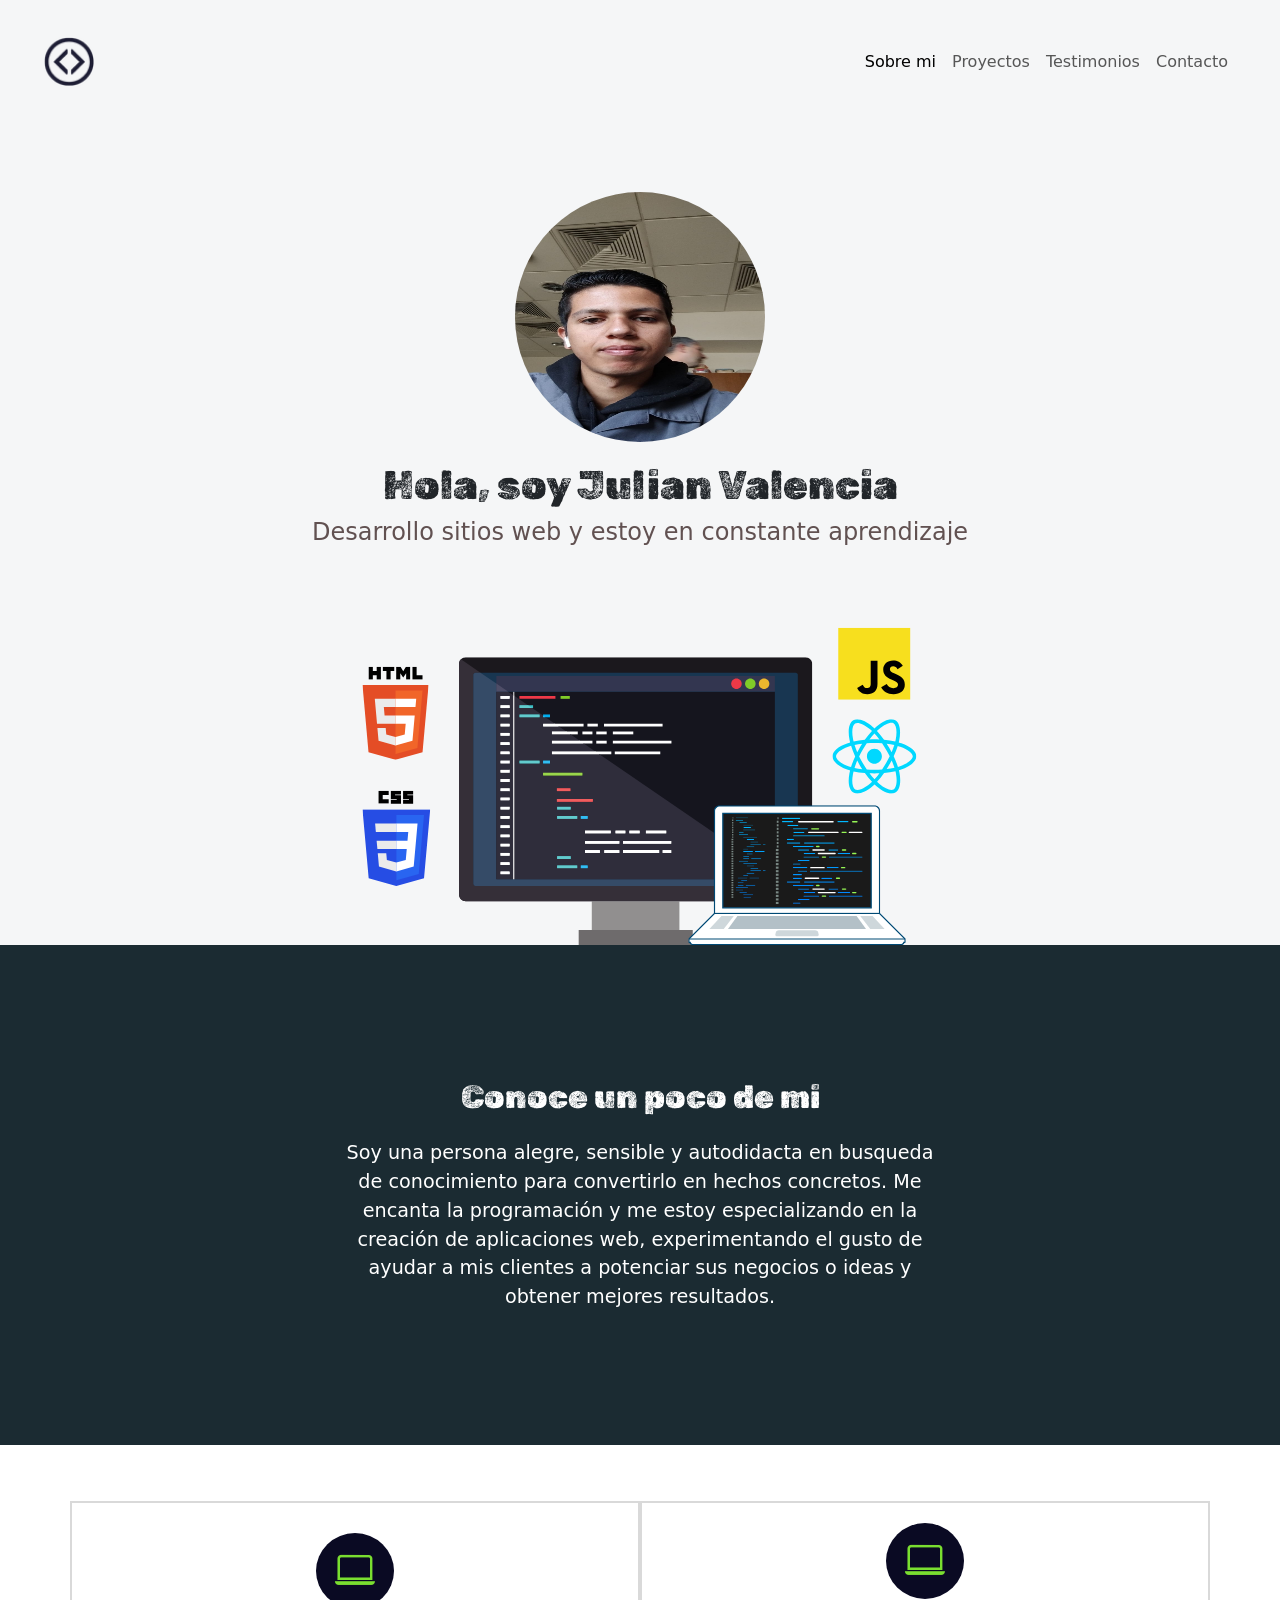
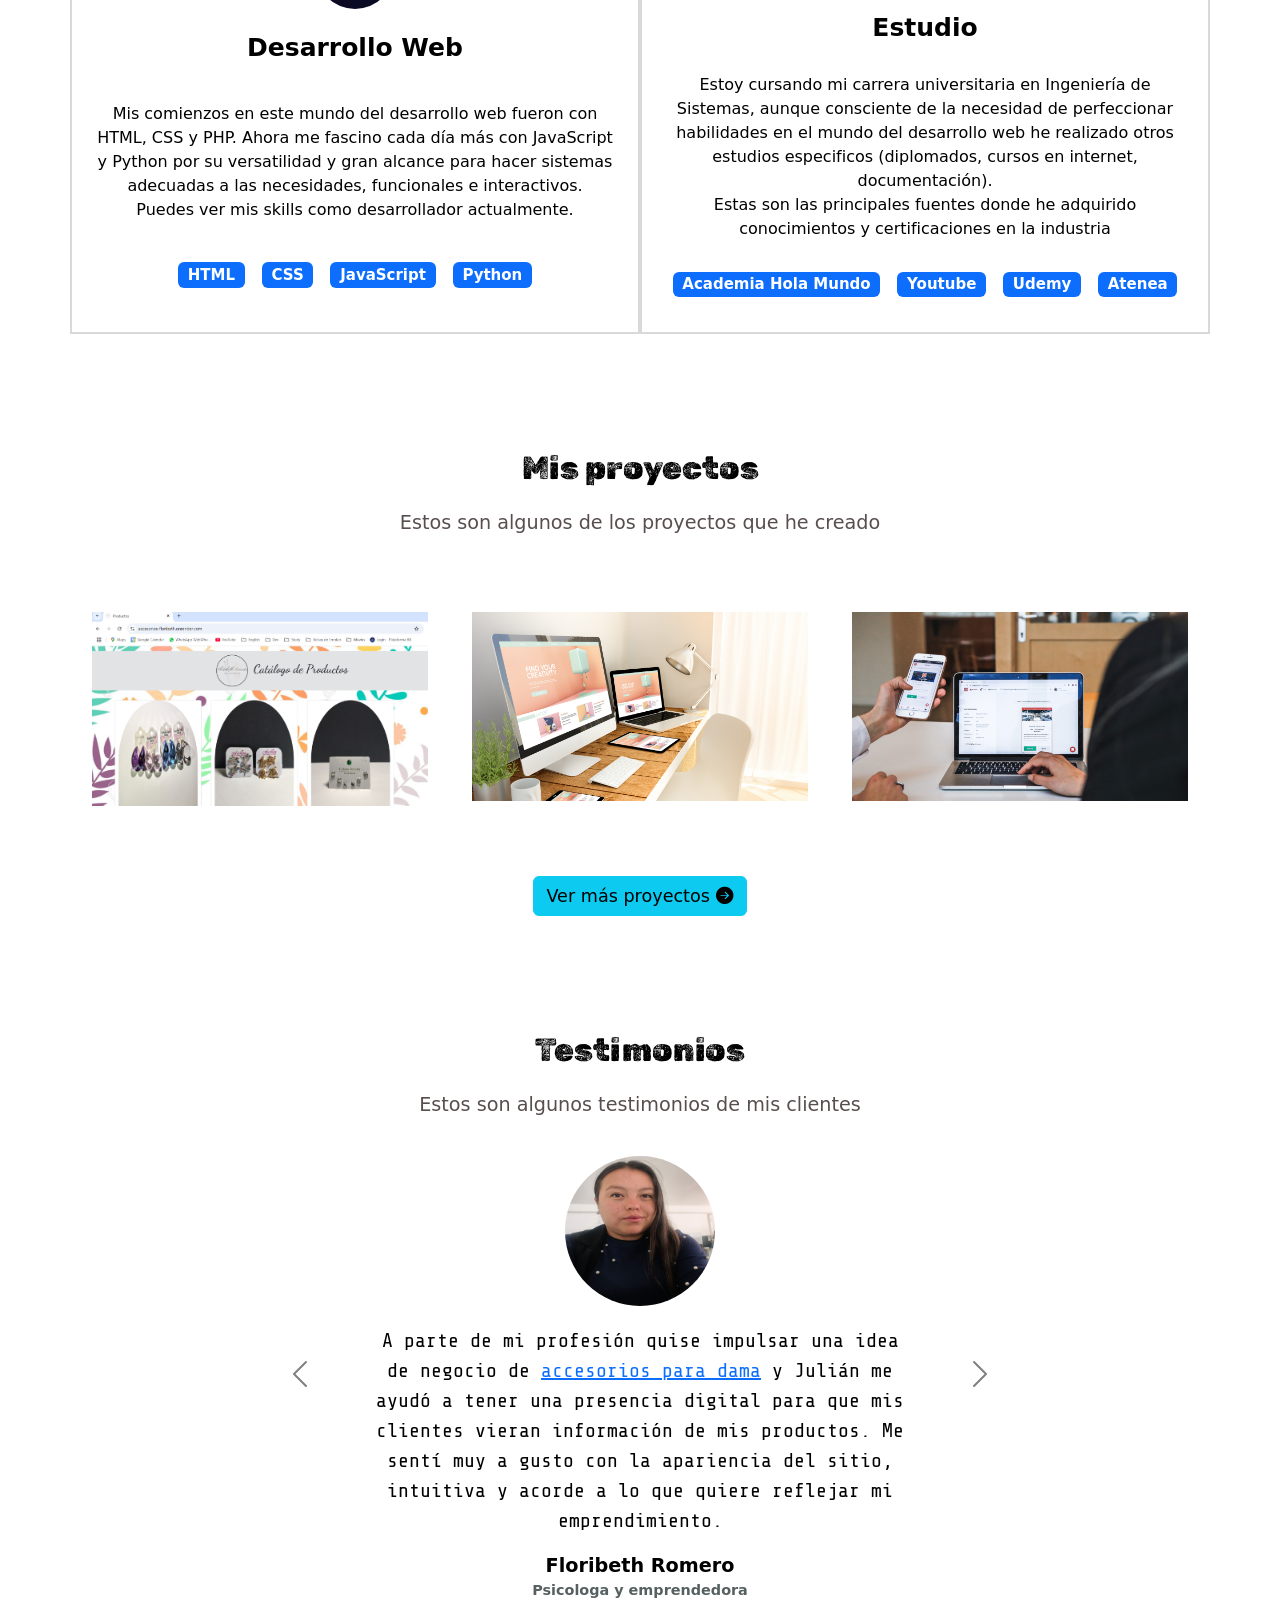
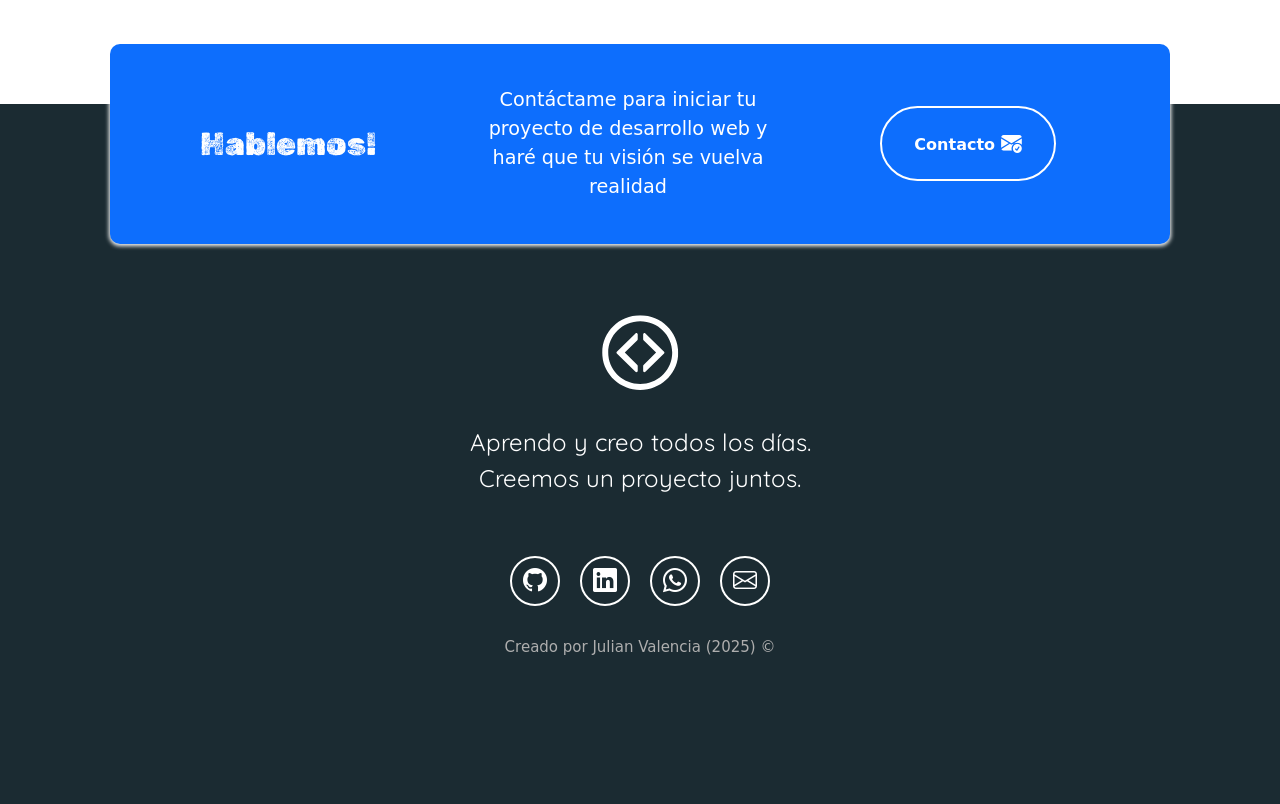
==== index.html @ 90397f1c "primer commit" ====
<!DOCTYPE html>
<html lang="es">
<head>
    <meta charset="UTF-8">
    <meta name="author" content="Julian Valencia">
    <meta name="description" content="Portafolio de desarrollo web de Julian Valencia">
    <meta name="keywords" content="HTML, CSS, JavaScript, React">
    <meta name="viewport" content="width=device-width, initial-scale=1.0">
    <title>Julian Valencia | Desarrollo Web FrontEnd</title>
    <link rel="icon" type="image/x-icon" href="imagenes/icono.png">
    <link rel="shortcut icon" href="img/icono.png" type="image/x-icon">
    <link href="https://cdn.jsdelivr.net/npm/bootstrap@5.3.7/dist/css/bootstrap.min.css" rel="stylesheet" integrity="sha384-LN+7fdVzj6u52u30Kp6M/trliBMCMKTyK833zpbD+pXdCLuTusPj697FH4R/5mcr" crossorigin="anonymous">
    <link rel="stylesheet" href="https://cdn.jsdelivr.net/npm/bootstrap-icons@1.13.1/font/bootstrap-icons.min.css">
    <link rel="stylesheet" href="style.css">
    <link rel="preconnect" href="https://fonts.googleapis.com">
    <link rel="preconnect" href="https://fonts.gstatic.com" crossorigin>
    <link href="https://fonts.googleapis.com/css2?family=Quicksand:wght@500&family=Rubik+Dirt&family=Share+Tech+Mono&display=swap" rel="stylesheet">
</head>
<body>
    <!-- navbar -->
<nav class="navbar navbar-expand-md navbar-light">
  <div class="container-fluid">
    <button class="navbar-toggler" type="button" data-bs-toggle="collapse" data-bs-target="#navbar-toggler" aria-controls="navbarTogglerDemo01" aria-expanded="false" aria-label="Toggle navigation">
      <span class="navbar-toggler-icon"></span>
    </button>
    <div class="collapse navbar-collapse" id="navbar-toggler">
      <a class="navbar-brand" href="#">
        <img src="imagenes/icono.png" width="50" alt="logo de la pagina web">
      </a>
      <ul class="navbar-nav d-flex justify-content-center align-items-center">
        <li class="nav-item">
          <a class="nav-link active" aria-current="page" href="#">Sobre mi</a>
        </li>
        <li class="nav-item">
          <a class="nav-link" href="#proyectos">Proyectos</a>
        </li>
        <li class="nav-item">
          <a class="nav-link" href="#testimonios">Testimonios</a>
        </li>
        <li class="nav-item">
          <a class="nav-link" href="#contactos">Contacto</a>
        </li>
      </ul>
    </div>
  </div>
</nav>

<!-- Seccion Hero -->
 <section class="hero align-items-stretch">
    <div class="hero-principal d-flex flex-column justify-content-center align-items-center">
        <img class="hero-imagen-desarrollador" src="imagenes/foto_mia.jpg" alt="Foto de Julian Valencia">
        <h1>Hola, soy Julian Valencia</h1>
        <h2>Desarrollo sitios web y estoy en constante aprendizaje</h2>
    </div>
    <div class="hero-inferior">
      <img class="hero-inferior-imagen img-fluid"  src="imagenes/hero-inferior.svg" alt="Monitor, laptop y logos de HTML, CSS, JavaScript y React">
    </div>
    <!-- Sobre mi -->
 <section class="sobre-mi seccion-oscura">
  <div class="contenedor">
    <h2 class="seccion-titulo">Conoce un poco de mi</h2>
    <p class="seccion-texto">Soy una persona alegre, sensible y autodidacta en busqueda de conocimiento para convertirlo en hechos concretos. Me encanta la programación y me estoy especializando en la creación de aplicaciones web, experimentando el gusto de ayudar a mis clientes a potenciar sus negocios o ideas y obtener mejores resultados.</p>
  </div>
 </section>
 <!-- Experiencia -->
  <section class="experiencia seccion-clara">
    <div class="container text-center">
      <div class="row">
        <div class="columna col-12 col-md-6 mt-3">
          <i class="bi bi-laptop"></i>
          <p class=" experiencia-titulo">Desarrollo Web</p> 
          <p>Mis comienzos en este mundo del desarrollo web fueron con HTML, CSS y PHP. Ahora me fascino cada día más con JavaScript y Python por su versatilidad y gran alcance para hacer sistemas adecuadas a las necesidades, funcionales e interactivos.<br>Puedes ver mis skills como desarrollador actualmente.</p>
          <div class="badges-contenedor">
            <span class="badge text-bg-primary">HTML</span>
            <span class="badge text-bg-primary">CSS</span>
            <span class="badge text-bg-primary">JavaScript</span>
            <span class="badge text-bg-primary">Python</span>
          </div>
        </div>
        <div class="columna col-12 col-md-6 mt-3">
          <i class="bi bi-laptop"></i>
          <p class="experiencia-titulo">Estudio</p> 
          <p>Estoy cursando mi carrera universitaria en Ingeniería de Sistemas, aunque consciente de la necesidad de perfeccionar habilidades en el mundo del desarrollo web he realizado otros estudios especificos (diplomados, cursos en internet, documentación).<br> Estas son las principales fuentes donde he adquirido conocimientos y certificaciones en la industria</p>
          <div class="badges-contenedor">
            <span class="badge text-bg-primary">Academia Hola Mundo</span>
            <span class="badge text-bg-primary">Youtube</span>
            <span class="badge text-bg-primary">Udemy</span>
            <span class="badge text-bg-primary">Atenea</span>
          </div>
        </div>
      </div>
    </div>
  </section>
  <!-- Proyectos -->
   <section class="proyectos-recientes seccion-clara d-flex flex-column" id="proyectos">
    <h2 class="seccion-titulo texto-negro">Mis proyectos</h2>
    <h3 class="seccion-descripcion">Estos son algunos de los proyectos que he creado</h3>
    <!-- Galeria de proyectos -->
     <div class="container text-center proyectos-contenedor">
      <div class="row">
        <div class="col-12 col-md-6 col-lg-4">
          <div class="proyecto">
            <img src="imagenes/catalogo_accesorios.png" alt="Catáloogo - accesorios Floribeth">
            <div class="overlay">
              <p>Catálogo - accesorios Floribeth</p>
              <div class="iconos-contenedor">
                <a href="https://github.com/JulianValencia96/catalogo_accesorios" target="_blank" rel="noopener noreferrer">
                  <i class="bi bi-github"></i>
                </a>
                <a href="https://accesorios-floribeth.onrender.com/" target="_blank" rel="noopener noreferrer">
                  <i class="bi bi-laptop"></i>
                </a>
              </div>
            </div>
          </div>
        </div>
        <div class="col-12 col-md-6 col-lg-4">
          <div class="proyecto">
            <img src="imagenes/proyecto2.png" alt="Proyecto 1">
            <div class="overlay">
              <p>Proyecto 2</p>
              <div class="iconos-contenedor">
                <a href="https://github.com/" target="_blank" rel="noopener noreferrer">
                  <i class="bi bi-github"></i>
                </a>
                <a href="https://www.freecodecamp.org/espanol/" target="_blank" rel="noopener noreferrer">
                  <i class="bi bi-laptop"></i>
                </a>
              </div>
            </div>
          </div>
        </div>
        <div class="col-12 col-md-6 col-lg-4">
          <div class="proyecto">
            <img src="imagenes/proyecto3.png" alt="Proyecto 1">
            <div class="overlay">
              <p>Proyecto 3</p>
              <div class="iconos-contenedor">
                <a href="https://github.com/" target="_blank" rel="noopener noreferrer">
                  <i class="bi bi-github"></i>
                </a>
                <a href="https://www.freecodecamp.org/espanol/" target="_blank" rel="noopener noreferrer">
                  <i class="bi bi-laptop"></i>
                </a>
              </div>
            </div>
          </div>
        </div>

        </div>
      </div>
     <a href="https://github.com/JulianValencia96" target="_blank" rel="noopener noreferrer">
       <button type="button" class="btn btn-info">Ver más proyectos <i class="bi bi-arrow-right-circle-fill"></i> </button>  
     </a>
  </section>

  <!-- Testimonios -->
   <section class="testimonios seccion-clara" id="testimonios">
    <h2 class="seccion-titulo">Testimonios</h2>
    <h3 class="seccion-descripcion">Estos son algunos testimonios de mis clientes</h3>

    <!-- Carrousel -->
<div id="testimonios-carrusel" class="carousel carousel-dark slide" data-bs-ride="carousel">
  <div class="carousel-inner">
    <div class="carousel-item active">
      <div class="container">
        <img src="imagenes/flory.jpeg" alt="Foto de Gino" class="testimonio-imagen rounded-circle">
        <p class="testimonio-texto">A parte de mi profesión quise impulsar una idea de negocio de <a href="https://accesorios-floribeth.onrender.com/" target="_blank" rel="noopener noreferrer">accesorios para dama</a> y Julián me ayudó a tener una presencia digital para que mis clientes vieran información de mis productos. Me sentí muy a gusto con la apariencia del sitio, intuitiva y acorde a lo que quiere reflejar mi emprendimiento.</p>
        <div class="testimonio-info">
          <p class="cliente">Floribeth Romero</p>
          <p class="cargo">Psicologa y emprendedora</p>
        </div>
      </div>
    </div>
  </div>
  <button class="carousel-control-prev" type="button" data-bs-target="#testimonios-carrusel" data-bs-slide="prev">
    <span class="carousel-control-prev-icon" aria-hidden="true"></span>
    <span class="visually-hidden">Anterior</span>
  </button>
  <button class="carousel-control-next" type="button" data-bs-target="#testimonios-carrusel" data-bs-slide="next">
    <span class="carousel-control-next-icon" aria-hidden="true"></span>
    <span class="visually-hidden">Siguiente</span>
  </button>
</div>
   </section>

<!-- Contacto -->

<section class="contacto seccion-oscura" id="contactos">
  <div class="container">
    <div class="container text-center rectangulo d-flex justify-content-evently">
      <div class="row">
        <div class="col-12 col-md-4 seccion-titulo">
          Hablemos!
        </div>
        <div class="col-12 col-md-4 descripcion">
          Contáctame para iniciar tu proyecto de desarrollo web y haré que tu visión se vuelva realidad
        </div>
        <div class="col-12 col-md-4">
          <a href="mailto:valencia210996@gmail.com">
            <button type="button">
              Contacto <i class="bi bi-envelope-check-fill"></i>
            </button>
          </a>
        </div>
      </div>
    </div>
  </div>
</section>

<!-- Footer -->

<footer class="seccion-oscura d-flex flex-column align-items-center justify-center">
  <img src="imagenes/icono-blanco.svg" alt="logo del portafolio" class="footer-logo">
  <p class="footer-texto text-center">Aprendo y creo todos los días.<br>Creemos un proyecto juntos.</p>
  <div class="iconos-redes-sociales d-flex flex-wrap align-items-center justify-content-center">
    <a href="https://github.com/JulianValencia96" target="_blank" rel="noopener noreferrer">
      <i class="bi bi-github"></i>
    </a>
    <a href="https://www.linkedin.com/in/julian-valencia-5ba66812a/" target="_blank" rel="noopener noreferrer">
      <i class="bi bi-linkedin"></i>
    </a>
    <a href="https://wa.me/573026881981" rel="noopener noreferrer">
      <i class="bi bi-whatsapp"></i>
    </a>
    <a href="mailto:valencia210996@gmail.com" target="_blank" rel="noopener noreferrer">
      <i class="bi bi-envelope"></i>
    </a>
  </div>
  <div class="derechos-de-autor">Creado por Julian Valencia (2025) &#169;</div>
</footer>



<script src="https://cdn.jsdelivr.net/npm/bootstrap@5.3.7/dist/js/bootstrap.bundle.min.js" integrity="sha384-ndDqU0Gzau9qJ1lfW4pNLlhNTkCfHzAVBReH9diLvGRem5+R9g2FzA8ZGN954O5Q" crossorigin="anonymous"></script>    
</body>
</html>
---- style.css ----
/* Barra de navegacion */

.navbar{
    padding: 2rem;
    background-color: #f5f6f7;
}
.navbar-collapse{
    align-items: center;
    justify-content: space-between;
}

/* Estilos generales */

section{
    display: flex;
    flex-direction: column;
    align-items: center;
    justify-content: center;
}

h1{
    font-size: 2.5rem;
    font-family: "Rubik Dirt", system-ui;
    font-weight: 400;
    font-style: normal;

}

.seccion-oscura{
    color:white;
    background-color: #1b2b32;
}

.seccion-clara{
    color: black;
    background-color: white;
}

.seccion-titulo{
    font-size: 2rem;
    padding: 15px 0;
    font-family: 'Rubik Dirt', cursive;
}

.seccion-descripcion{
    font-size: 1.2rem;
    color: #584e4e;
}

.seccion-texto{
    font-size: 1.2rem;
}

.btn-info{
    font-size: 1.1rem;
    margin: 20px;
}

.texto-negro{
    color: black;
}
.texto-blanco{
    color: white;
}


/* Seccion hero */

.hero{
    background-color: #f5f6f7;
    min-height: 450px;
    text-align: center;

}

.hero-principal{
    padding: 3rem;
}

.hero-imagen-desarrollador{
    width: 250px;
    height: 250px;
    border-radius: 50%;
    margin: 20px;
   
}

.hero-principal h2{
    font-size: 1.5rem;
    color: #615151;
}


.sobre-mi{
    height: 500px;
    padding: 10px;
}

.sobre-mi .contenedor{
    max-width: 600px;
    text-align: center;
}

/* Experiencia */

.experiencia{
    padding: 40px 40px 60px 40px;
}

.experiencia .columna{
    padding: 20px;
    border: 2px solid #8080804d;
    display: flex;
    flex-direction: column;
    align-items: center;
    justify-content: space-evenly;
    transition: all 0.2s ease-in;
}

.experiencia .columna:hover{
    color: white;
    background-color: black;
}

.experiencia i{
    font-size: 2.5rem;
    color: #7ade30;
    background-color: #0a0a23;
    padding: 8px 19px;
    border-radius: 50%;
}

.experiencia-titulo{
    font-size: 25px;
    font-weight: bold;
    padding: 10px 0;
}

.badges-contenedor{
    font-size: 20px;
    font-weight: bold;
    margin: 10px 0;
}

.badge{
    margin:5px;
}

/* Proyectos */

.proyectos-recientes{
    padding: 40px;
}
.proyectos-recientes img{
    height: 100%;
    width: 100%;
    padding: 10px;
    border-radius: 10px;
    display: block;
    transition: all 0.2s ease;
}

.proyectos-contenedor{
    padding-top:60px;
    margin-bottom: 40px;
}

.overlay{
    transition: all 0.2s ease;
    opacity: 0;
    position: absolute;
    top: 50%;
    left:50%;
    transform: translate(-50%, -50%);
    text-align: center;
    
}

.overlay p{
    font-size: 25px;
    font-weight: bold;
    margin-bottom: 0;
}
.proyecto{
    position: relative;
}

.proyecto:hover img{
    opacity:0.2;
}
.proyecto:hover .overlay{
    opacity:1;
}

.overlay .iconos-contenedor{
    display: flex;
}
.overlay i{
    color: black;
    font-size: 60px;
    margin:10px;
}

.testimonios{
    padding: 40px 40px 80px 40px;
}

.testimonios .carousel{
    max-width: 800px;
}

.carousel-item{
    height: 500px;
}

.carousel-item .container{
    width: 100%;
    height: 100%;
    display: flex;
    flex-direction: column;
    align-items: center;
    justify-content: center;
}

.testimonio-imagen{
    height: 150px;
    width: 150px;
    margin: 10px 10px 20px 10px;
}

.testimonio-texto{
    max-width: 70%;
    font-size: 20px;
    text-align: center;
    font-family: "Share Tech Mono", monospace;
    font-weight: 400;
    font-style: normal;

}

.testimonio-info{
    font-weight: bold;
    text-align: center;
}

.testimonio-info p{
    margin-bottom: 0;
}

.testimonio-footer .cliente{
    font-size: 1.2rem;
}

.testimonio-info .cliente{
    font-size:1.2rem;
}

.testimonio-info .cargo{
    font-size: 0.9rem;
    color: #566060;
}

/* Contacto */

.contacto .container{
    max-width: 1100px;
    min-height: 200px;
    padding: 20px;
}

.contacto .rectangulo{
    margin-top: -5rem;
    background-color: rgb(13, 110, 253);
    border-radius: 10px;
    box-shadow: 0px 1px 4px 1px white;
}

.contacto .row{
    width: 100%;
    display: flex;
    align-items: center;
}

.contacto .descripcion{
    color: white;
    font-size: 1.2rem;
}

.contacto button{
    color:white;
    font-weight: bold;
    background-color: transparent;
    border: 2px solid white;
    padding: 1.25em 2em;
    margin: 10px;
    border-radius:100px;
    transition: all 0.2s ease-in-out;
}

.contacto button:hover{
    background-color: white;
    color: black;
}

.contacto button i{
    color: white;
    font-size: 1.3rem;
    transition: all 0.2s ease-in-out;
}

.contacto button:hover i{
    color: black;
}

/* Footer */

footer{
    min-height: 500px;
}

.footer-logo{
    height: 80px;
    width: 80px;
    margin: 10px;
}

.footer-texto{
    font-size: 1.5rem;
    padding: 20px;
    margin-bottom: 30px;
    font-family: "Quicksand", sans-serif;
}

.iconos-redes-sociales a{
    width: 50px;
    height: 50px;
    display: flex;
    align-items: center;
    justify-content: center;
    padding: 2px;
    margin: 10px;
    border: 2px solid white;
    border-radius: 50%;
    transition: all 0.2s ease-in;
}

.iconos-redes-sociales i{
    color: white;
    font-size: 1.5rem;
    transition: all 0.2s ease-in;

}

.iconos-redes-sociales a:hover{
    background-color: white;
    border: 2px solid rgb(13, 110, 253);
}

.iconos-redes-sociales a:hover i{
    color: black;
}

.derechos-de-autor{
    font-size: 15px;
    color: #aeaeae;
    padding: 20px;
}

/* Adaptable (responsivo) */

@media screen and (max-width: 400px){
    .overlay p{
        font-size: 18px;
    }
    .overlay i{
        font-size: 40px;
    }
}

@media screen and (max-width: 767px){
    .navbar-brand{
        display: none;
    }
}
@media screen and (min-width: 700px){
    .hero-inferior-imagen{
        max-width: 600px;
    }
}
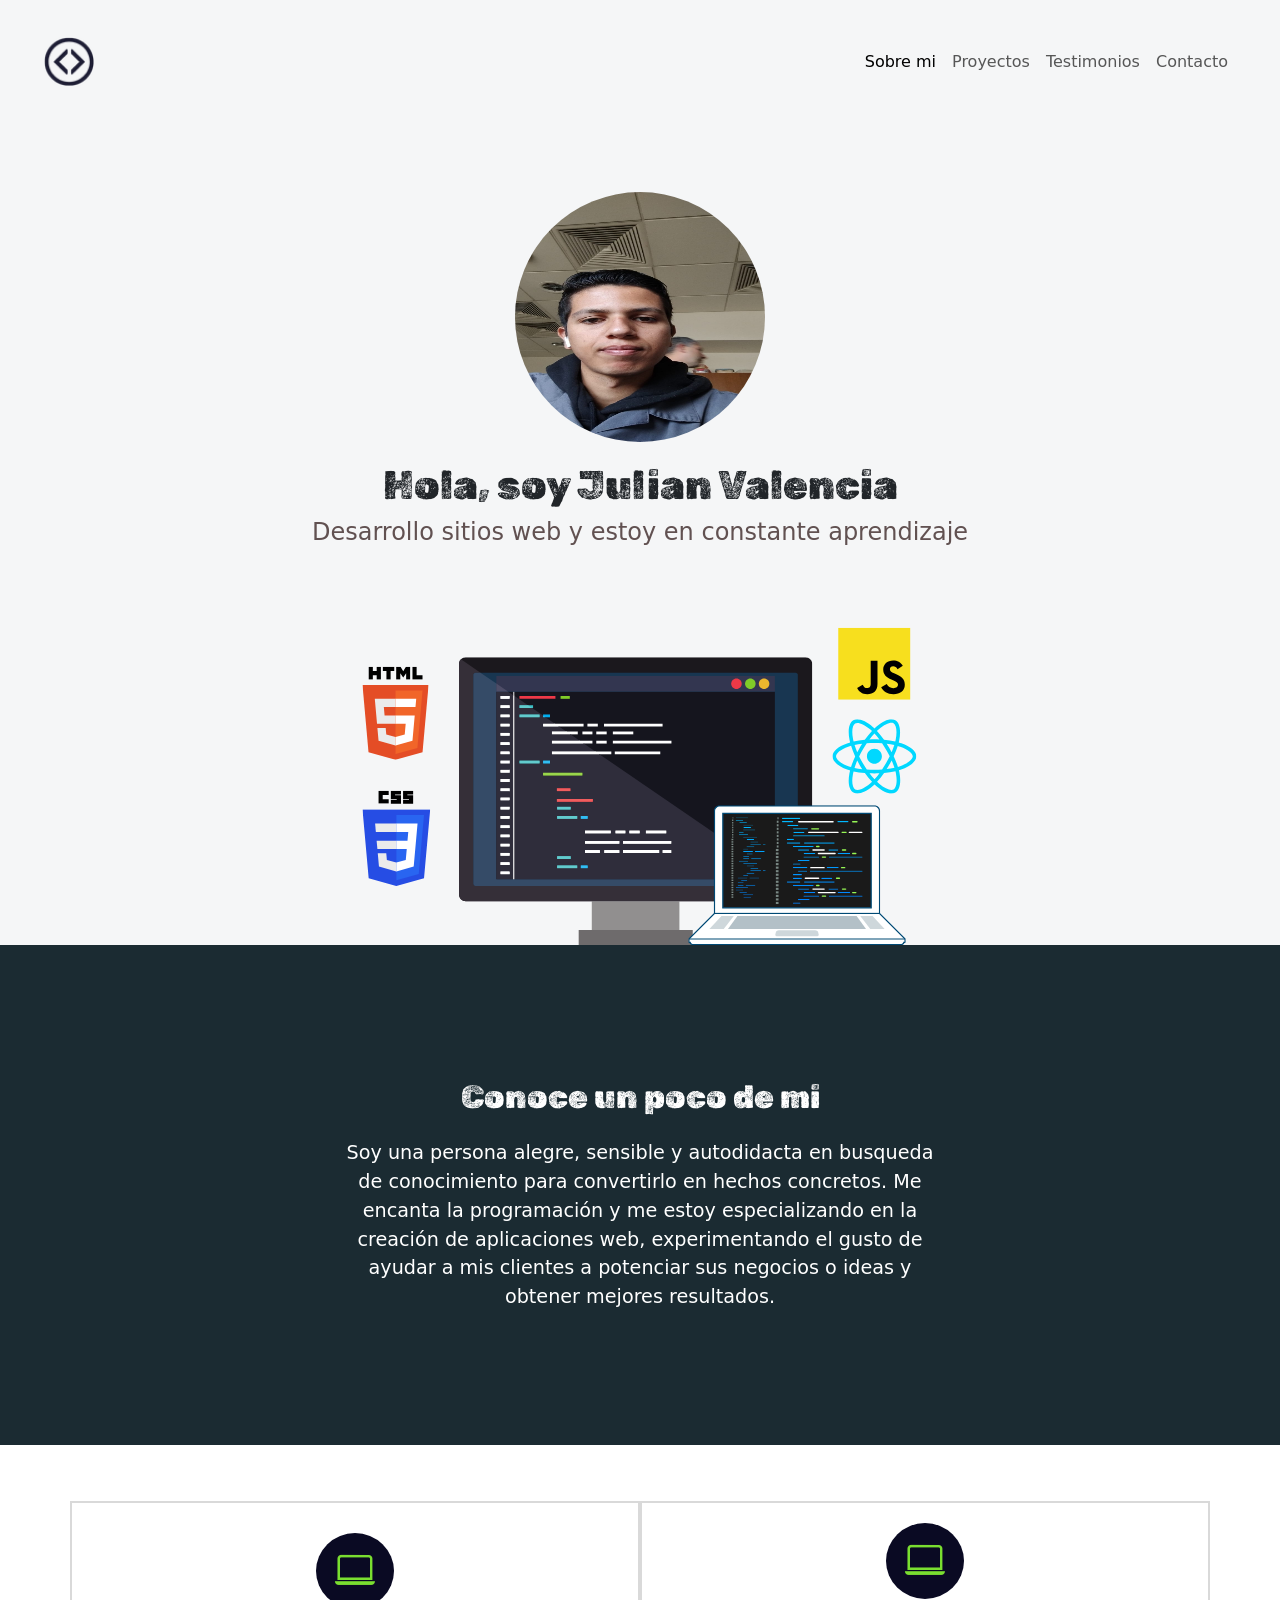
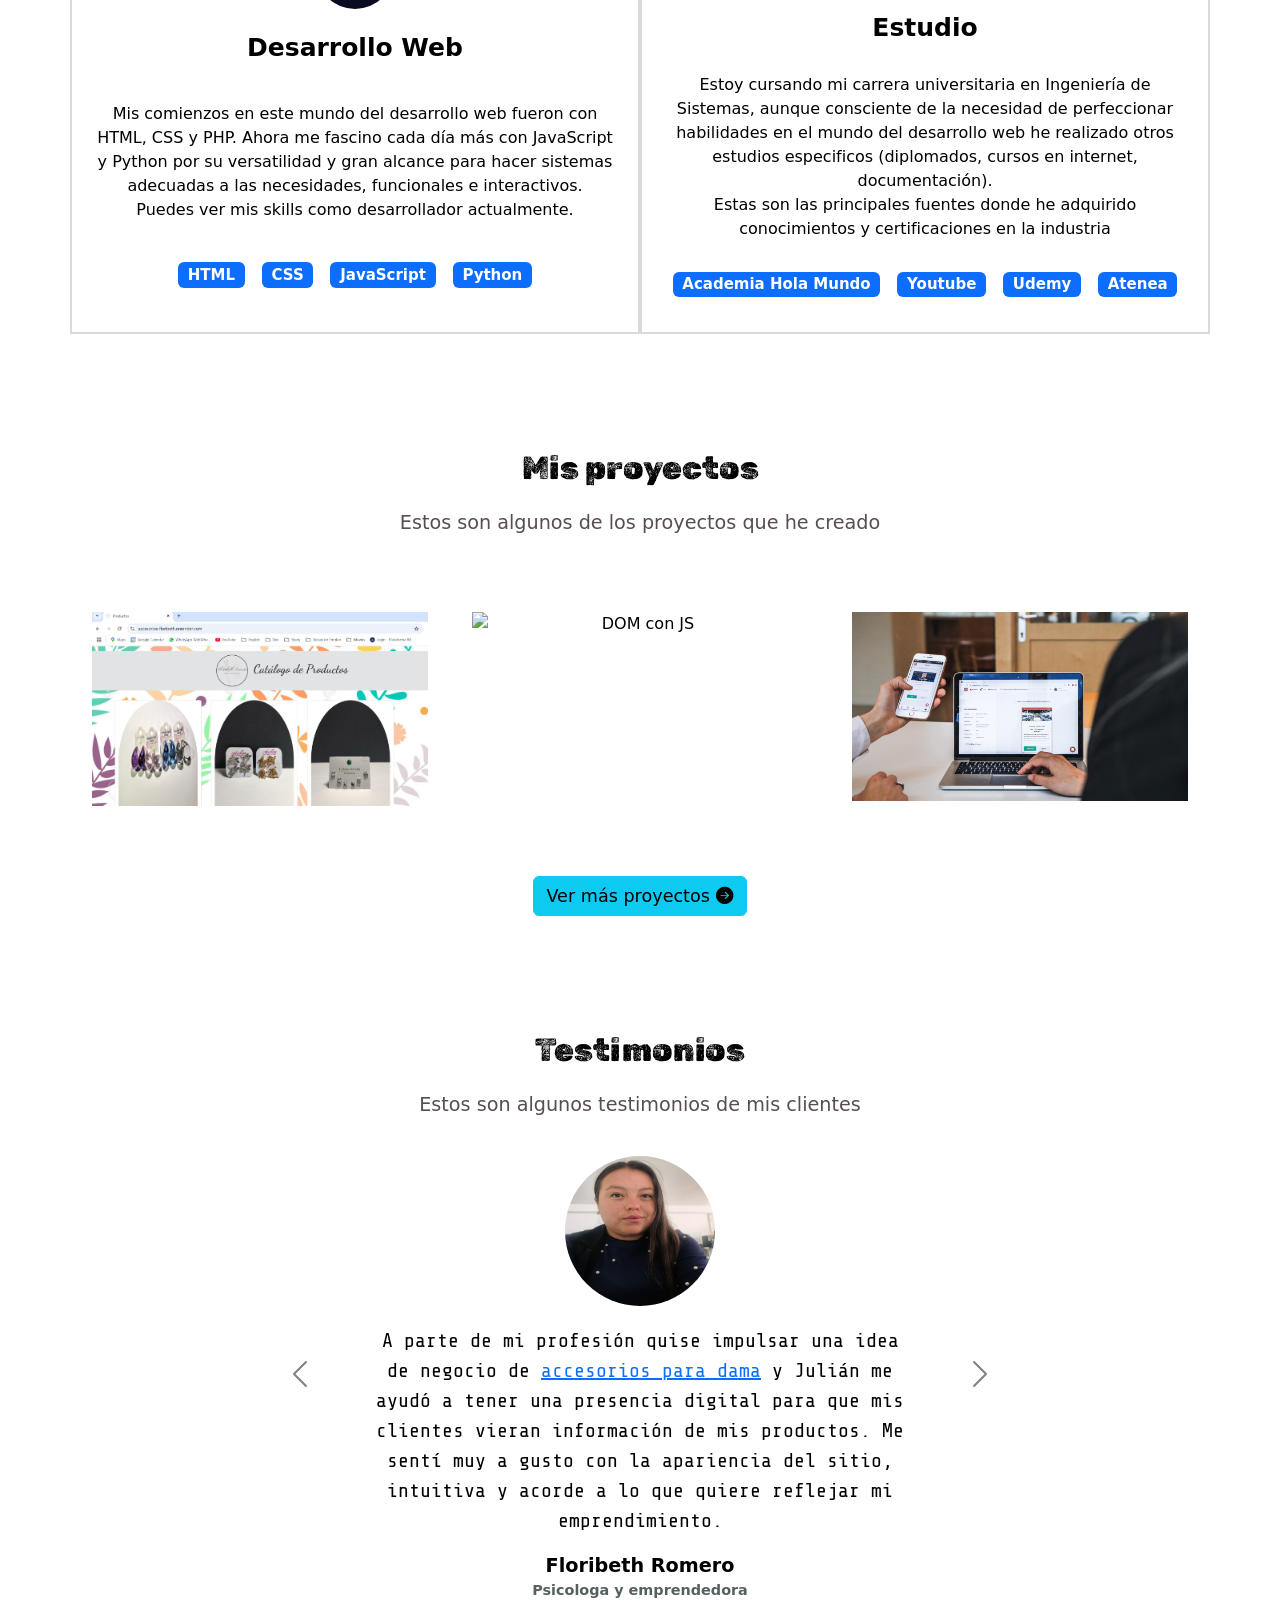
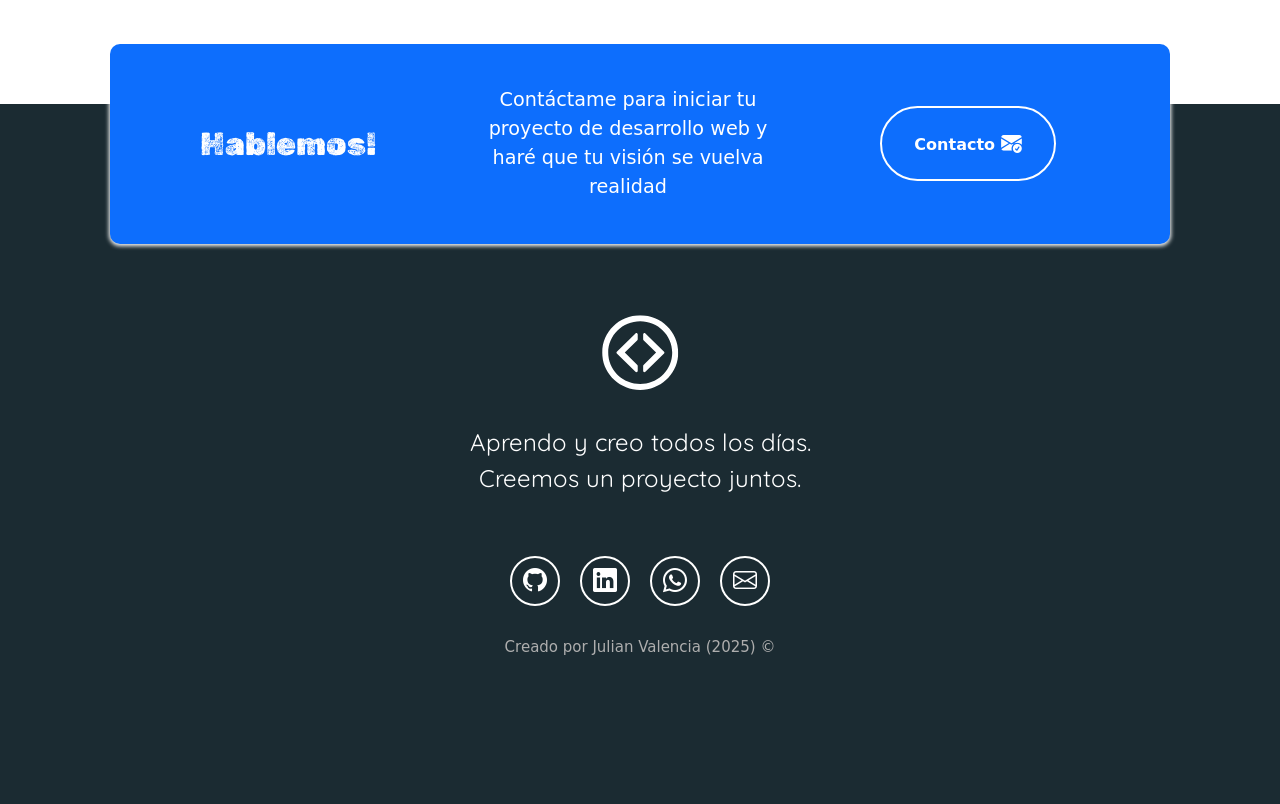
==== commit 53906ef7: "Se añade proyecto 2 - Manipulando el DOM" ====
--- a/index.html
+++ b/index.html
@@ -100,7 +100,7 @@
       <div class="row">
         <div class="col-12 col-md-6 col-lg-4">
           <div class="proyecto">
-            <img src="imagenes/catalogo_accesorios.png" alt="Catáloogo - accesorios Floribeth">
+            <img src="imagenes/catalogo_accesorios.png" alt="Catálogo - accesorios Floribeth">
             <div class="overlay">
               <p>Catálogo - accesorios Floribeth</p>
               <div class="iconos-contenedor">
@@ -116,14 +116,14 @@
         </div>
         <div class="col-12 col-md-6 col-lg-4">
           <div class="proyecto">
-            <img src="imagenes/proyecto2.png" alt="Proyecto 1">
+            <img src="imagenes/dom-js.png" alt="DOM con JS">
             <div class="overlay">
-              <p>Proyecto 2</p>
+              <p>Manejo del DOM con JS</p>
               <div class="iconos-contenedor">
-                <a href="https://github.com/" target="_blank" rel="noopener noreferrer">
+                <a href="https://github.com/JulianValencia96/Curso-JS-DOM" target="_blank" rel="noopener noreferrer">
                   <i class="bi bi-github"></i>
                 </a>
-                <a href="https://www.freecodecamp.org/espanol/" target="_blank" rel="noopener noreferrer">
+                <a href="https://julianvalencia96.github.io/Curso-JS-DOM/" target="_blank" rel="noopener noreferrer">
                   <i class="bi bi-laptop"></i>
                 </a>
               </div>
@@ -163,7 +163,7 @@
 <div id="testimonios-carrusel" class="carousel carousel-dark slide" data-bs-ride="carousel">
   <div class="carousel-inner">
     <div class="carousel-item active">
-      <div class="container">
+      <div class="container" id="testimonios-clientes">
         <img src="imagenes/flory.jpeg" alt="Foto de Gino" class="testimonio-imagen rounded-circle">
         <p class="testimonio-texto">A parte de mi profesión quise impulsar una idea de negocio de <a href="https://accesorios-floribeth.onrender.com/" target="_blank" rel="noopener noreferrer">accesorios para dama</a> y Julián me ayudó a tener una presencia digital para que mis clientes vieran información de mis productos. Me sentí muy a gusto con la apariencia del sitio, intuitiva y acorde a lo que quiere reflejar mi emprendimiento.</p>
         <div class="testimonio-info">
--- a/style.css
+++ b/style.css
@@ -381,6 +381,12 @@
     .navbar-brand{
         display: none;
     }
+     .carousel-inner{
+        height: 800px;
+        padding-top: 150px;
+    }
+
+
 }
 @media screen and (min-width: 700px){
     .hero-inferior-imagen{
